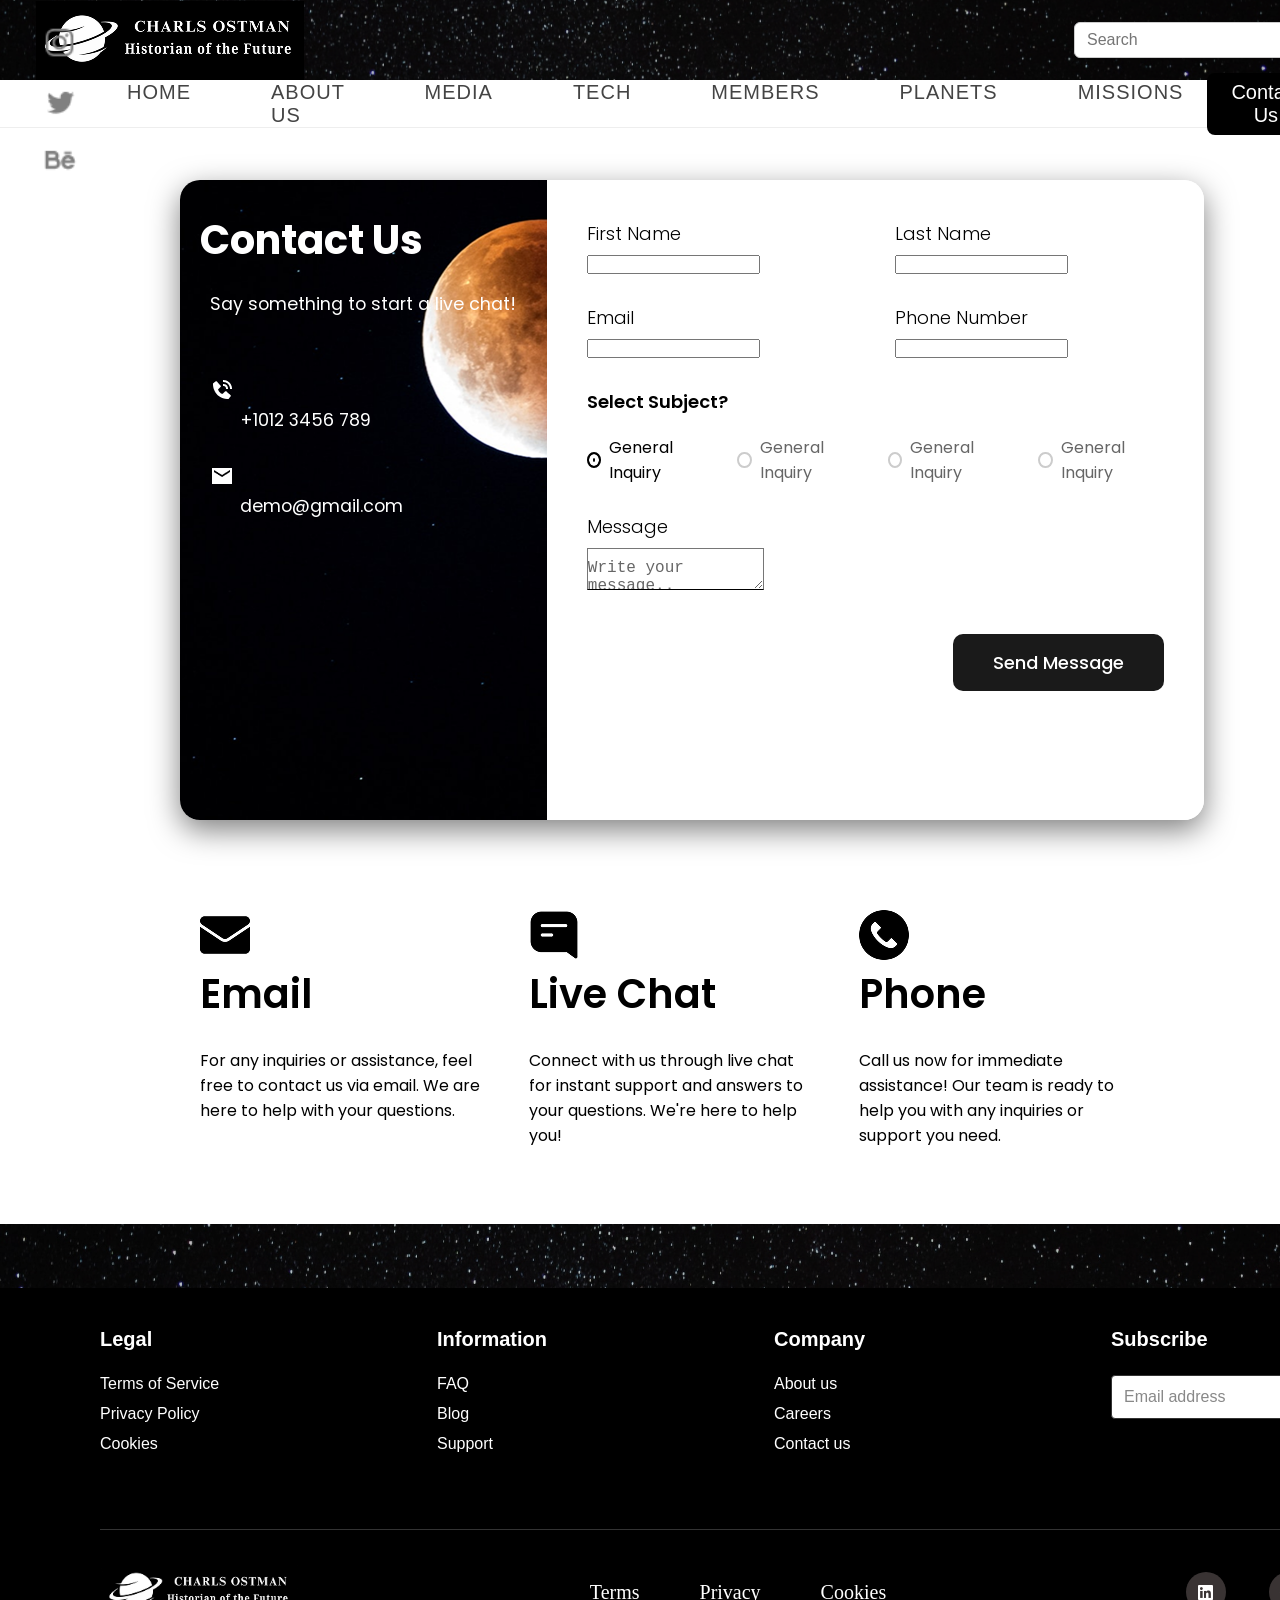
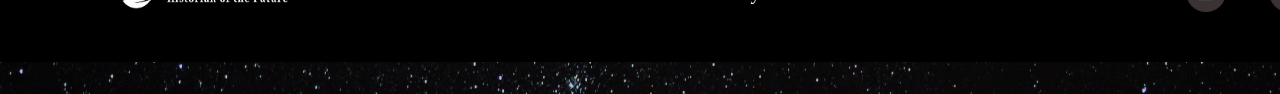
==== contact_us.html @ 1008c445 "first commit" ====
<!DOCTYPE html>
<html lang="en">
<head>
    <meta charset="UTF-8">
    <meta name="viewport" content="width=device-width, initial-scale=1.0">
     <link rel="stylesheet" href="css/style.css">
     <link rel="stylesheet" href="https://cdnjs.cloudflare.com/ajax/libs/font-awesome/6.5.1/css/all.min.css" integrity="sha512-..." crossorigin="anonymous" referrerpolicy="no-referrer" />
     <link rel="preconnect" href="https://fonts.googleapis.com">
     <link rel="preconnect" href="https://fonts.gstatic.com" crossorigin>
     <link href="https://fonts.googleapis.com/css2?family=Poppins:wght@500;600&display=swap" rel="stylesheet">
    <title>About Us</title>
</head>
<body>
     <header>
  <div class="navbar-top">
    <img src="assets/logo.png" alt="logo" class="navbar-logo">
    <div class="navbar-center">
      <input type="text" placeholder="Search" class="navbar-input">
    </div>
    <p class="navbar-lang">English
         <img src="assets/Icon pack.png" alt="arrow" class="navbar-arrow">
    </p>
    <div class="navbar-icons">
      <img src="assets/notification.png" alt="bell" class="navbar-bell">
      <img src="assets/Ellipse 1.png" alt="avatar" class="navbar-ellipse">
    </div>
  </div>

  <div class="navbar-bottom">
    <div class="navbar-social">
      <img src="assets/instagram.png" alt="instagram">
      <img src="assets/twitter.png" alt="twitter">
      <img src="assets/be.png" alt="behance">
    </div>

    <nav class="navbar-menu">
      <a href="index.html">HOME</a>
      <a href="about.html">ABOUT US</a>
      <a href="#">MEDIA</a>
      <a href="#">TECH</a>
      <a href="#">MEMBERS</a>
      <a href="planets.html">PLANETS</a>
      <a href="missions.html">MISSIONS</a>
    </nav>
    <button class="navbar-contact"><a href="contact_us.html">Contact Us</a></button>
  </div>
</header>

    <section class="contact-section">
        <div class="contact-card">
            <h2>Contact Us</h2>
            <p>Say something to start a live chat!</p>
        <div class="contact-info">
            <img src="assets/icon_font_2.png" alt="Phone">
            <p>+1012 3456 789</p>
            <img src="assets/icon_email_2.png" alt="email">
            <p>demo@gmail.com</p>
        </div>    
        </div>

        
    <div class="form-contact">
    <form action="#" method="POST">
        <div class="form-row">
            <div class="form-group">
                <label for="first-name">First Name</label>
                <input type="text" id="first-name" name="first-name" required>
            </div>
            <div class="form-group">
                <label for="last-name">Last Name</label>
                <input type="text" id="last-name" name="last-name" required>
            </div>
        </div>
  

        <div class="form-row">
            <div class="form-group">
                <label for="email">Email</label>
                <input type="email" id="email" name="email" required>
            </div>
            <div class="form-group">
                <label for="phone-number">Phone Number</label>
                <input type="tel" id="phone-number" name="phone-number">
            </div>
        </div>

        <div class="subject-selection">
            <p class="label-subject">Select Subject?</p>
            <div class="radio-group">
                <input type="radio" id="inquiry1" name="subject" value="General Inquiry" checked>
                <label for="inquiry1">General Inquiry</label>

                <input type="radio" id="inquiry2" name="subject" value="General Inquiry">
                <label for="inquiry2">General Inquiry</label>

                <input type="radio" id="inquiry3" name="subject" value="General Inquiry">
                <label for="inquiry3">General Inquiry</label>

                <input type="radio" id="inquiry4" name="subject" value="General Inquiry">
                <label for="inquiry4">General Inquiry</label>
            </div>
        </div>

        <div class="form-group message-area">
            <label for="message">Message</label>
            <textarea id="message" name="message" placeholder="Write your message.." required></textarea>
        </div>

        <button type="submit" class="send-message-btn"><a href="contact_us_success.html">Send Message</a></button>
    </form>
</div>
</section>

    <div class="contact-icon-columns">
        <div class="contact-icon-column">
            <img src="assets/icon-email.png" alt="icon-email">
          <h3>Email</h3>
          <p>For any inquiries or assistance, feel free to contact us via email. We are here to help with your questions.</p> 
        </div>

        <div class="contact-icon-column">
            <img src="assets/icon-chat.png" alt="icon-chat">
          <h3>Live Chat</h3>
          <p>Connect with us through live chat for instant support and answers to your questions. We're here to help you!</p> 
        </div>

        <div class="contact-icon-column">
            <img src="assets/icon-phone.png" alt="icon-phone">
          <h3>Phone</h3>
          <p>Call us now for immediate assistance! Our team is ready to help you with any inquiries or support you need.</p> 
        </div>
    </div>
    
    <footer class="footer">
    <div class="footer-content">
        <div class="footer-columns">
            <div class="footer-column">
                <h3>Legal</h3>
                <ul>
                    <li><a href="#">Terms of Service</a></li>
                    <li><a href="#">Privacy Policy</a></li>
                    <li><a href="#">Cookies</a></li>
                </ul>
            </div>
            <div class="footer-column">
                <h3>Information</h3>
                <ul>
                    <li><a href="#">FAQ</a></li>
                    <li><a href="#">Blog</a></li>
                    <li><a href="#">Support</a></li>
                </ul>
            </div>
            <div class="footer-column">
                <h3>Company</h3>
                <ul>
                    <li><a href="#">About us</a></li>
                    <li><a href="#">Careers</a></li>
                    <li><a href="#">Contact us</a></li>
                </ul>
            </div>

            <div class="footer-column">
                <h3>Subscribe</h3>
                <div class="subscribe-form">
                    <input type="email" placeholder="Email address">
                </div>
            </div>
        </div>

        <div class="footer-bottom">
            <div class="footer-logo">
                <img src="assets/logo.png" alt="Charles Ostman">
            </div>
            <div class="footer-links">
                <a href="#">Terms</a>
                <a href="#">Privacy</a>
                <a href="#">Cookies</a>
            </div>
            <div class="footer-social">
                <span class="footer-social-icon"><i class="fa-brands fa-linkedin"></i></span>
                <span class="footer-social-icon"><i class="fa-brands fa-facebook"></i></span>
                <span class="footer-social-icon"><i class="fa-brands fa-x-twitter"></i></span>
            </div>
        </div>
    </div>
</footer>
</body>
</html>
---- css/style.css ----
@import url('base.css'); 
@import url('sections.css');

header {
  width: 100%;
  position: fixed;
  top: 0;
  left: 0;
  z-index: 1000;
}

.navbar-top{
    width: 100%; 
    height: 80px;
    background: url(../assets/Footer\ Placeholder.png);
    background-repeat: no-repeat;
    background-position: center;
    background-size: cover;
    display: flex;
    align-items: center; 
    padding: 0 32px; gap: 16px;
}

#add-form-container{
    display: none; 
    margin: 20px 0; 
    padding: 15px; 
    border: 1px solid #ccc; 
    border-radius: 8px;
}

.navbar-arrow { 
    width: 20px; 
    height: 20px; 
    margin-left: 8px; 
}
.navbar-center { 
    display: flex; 
    align-items: center; 
    margin-right: 12px; 
}
.navbar-input {
    margin-left: 750px; 
    width: 320px; 
    height: 36px; 
    border-radius: 6px;
    border: 1px solid #ccc; 
    padding: 0 36px 0 12px; 
    font-size: 16px;
    background-size: 18px 18px;
}
.navbar-lang { 
    color: #fff; 
    font-family: 'Poppins', sans-serif; 
    font-weight: 100; 
    font-size: 16px; 
    margin-left: 30px; 
    display: flex; 
    align-items: center; 
}
.arrow { 
    font-size: 12px; 
    margin-left: 4px; 
}
.navbar-icons { 
    display: flex; 
    align-items: center;
    gap: 8px; 
}
.navbar-bell { 
    width: 40px; 
    height: 40px; 
    margin-left: 8px; 
}
.navbar-ellipse { 
    height: 36px; 
    width: 36px; 
    border-radius: 50%; 
    margin-left: 40px; 
    border: 2px solid #fff; 
}

.navbar-bottom {
    width: 100%; 
    height: 48px; 
    background: #fff; 
    display: flex;
    align-items: center; 
    padding: 0 32px; 
    gap: 24px; 
    box-sizing: border-box;
    border-bottom: 1px solid #eee;
}
.navbar-social img { 
    width: 55px;
    height: 55px; 
    margin-right: 16px; 
}
.navbar-menu { 
    display: flex; 
    gap: 80px; 
    flex: 1; 
    justify-content: center; }
.navbar-menu a { 
    font-family: 'Roboto', sans-serif;
    color: #444; 
    text-decoration: none; 
    font-size: 20px; 
    font-weight: 500; 
    letter-spacing: 1px;
}

.footer {
    background-image: url(../assets/Footer\ Placeholder.png); 
    color: white;
    padding: 64px 0 32px 0;
}
.footer-content { 
    background-color: #000;
    width: 1500px; 
    margin: 0 auto;
    padding: 40px 100px; 
}
.footer-columns { 
    display: grid; 
    grid-template-columns: repeat(4, 1fr); 
    gap: 48px; 
    margin-bottom: 64px; 
}
.footer-column h3 {
    font-family: 'Roboto', sans-serif;  
    color: white; 
    font-size: 20px; 
    margin-bottom: 24px; 
    font-weight: 600; 
}
.footer-column ul {
    font-family: 'Roboto', sans-serif;  
    list-style: none; 
    padding: 0; 
    margin: 0; 
}
.footer-column ul li { 
    margin-bottom: 12px; 
}
.footer-column ul li a { 
    color: #fff; 
    text-decoration: none; 
    font-size: 16px; 
    transition: color 0.2s;
 }
.footer-column ul li a:hover { 
    color: white; 
}
.subscribe-form input {
    width: 100%; 
    padding: 12px; 
    border: 1px solid #333; 
    border-radius: 4px;
    background: #fff; 
    color: #000; 
    font-size: 16px;
}
.subscribe-form input::placeholder { 
    color: #888; 
}
.footer-bottom { 
    padding-top: 32px; 
    border-top: 1px solid #333; 
    display: flex; 
    justify-content: space-between; 
    align-items: center;
 }
.footer-logo { 
    display: flex; 
    align-items: center; 
    gap: 12px; 
}
.footer-logo img { 
    height: 60px;
    width: 200px;
}
.footer-links { 
    display: flex; 
    gap: 60px; 
}
.footer-links a { 
    color: #fff; 
    text-decoration: none; 
    font-size: 20px; 
}
.footer-social { 
    display: flex; 
    gap: 25px; 
}

.footer-social-icon {
    background: #393333; 
    color: #ffffff; 
    border-radius: 50%; 
    width: 40px; 
    height: 40px;
    display: flex; 
    align-items: center; 
    justify-content: center; 
    font-size: 17px; 
    margin: 0 8px 0px 10px;
}

.contact-section-success {
  margin: 200px 0 80px 450px;
  display: flex; 
  flex-direction: column; 
  justify-content: center;
  align-items: center;
  width: 850px; 
  height: 300px;
  border-radius: 20px;
  overflow: hidden; 
  box-shadow: 0 10px 30px rgba(0, 0, 0, 0.3); 
  background: #fff;
}

.contact-success {
  font-family: 'Poppins', sans-serif;
  background-color: #000; 
  color: #fff; 
  font-size: 22px;
  font-weight: 500;
  padding: 20px 40px;
  border-radius: 15px;
  margin-bottom: 50px;
  text-align: center;
}
.done-btn {
  background-color: #fff; 
  color: #000; 
  padding: 12px 30px;
  font-size: 18px;
  font-weight: 500;
  cursor: pointer;
  border: 1px solid #000; 
  border-radius: 10px;
  transition: 0.3s;
}
.done-btn a{
    text-decoration: none;
    color: #000;
}

.done-btn:hover {
  background-color: #000;
  color: #fff;
}

.feature-grow-title{
    text-align: center;
    font-size: 35px;
    margin-bottom: 70px;
}

.feature-growers {
    display: flex;
    justify-content: center;
    max-width: 1200px; 
    margin: 0 auto; 
    gap: 30px; 
}
.feature-grower img{
display: block;
margin: 0 auto;
}

.feature-grower h4 {
    text-align: center;
    color: #000; 
    font-size: 20px; 
    margin: 10px 0; 
    font-weight: 600; 
}

.feature-grower p {
    list-style: none;
    padding: 0 40px 0 40px;
    margin-bottom: 70px;     
}

@media (max-width: 768px) {
    .footer-columns { 
        grid-template-columns: repeat(2, 1fr); 
    }
    .footer-bottom { 
        flex-direction: column; 
        gap: 24px; 
        text-align: center; 
    }
}
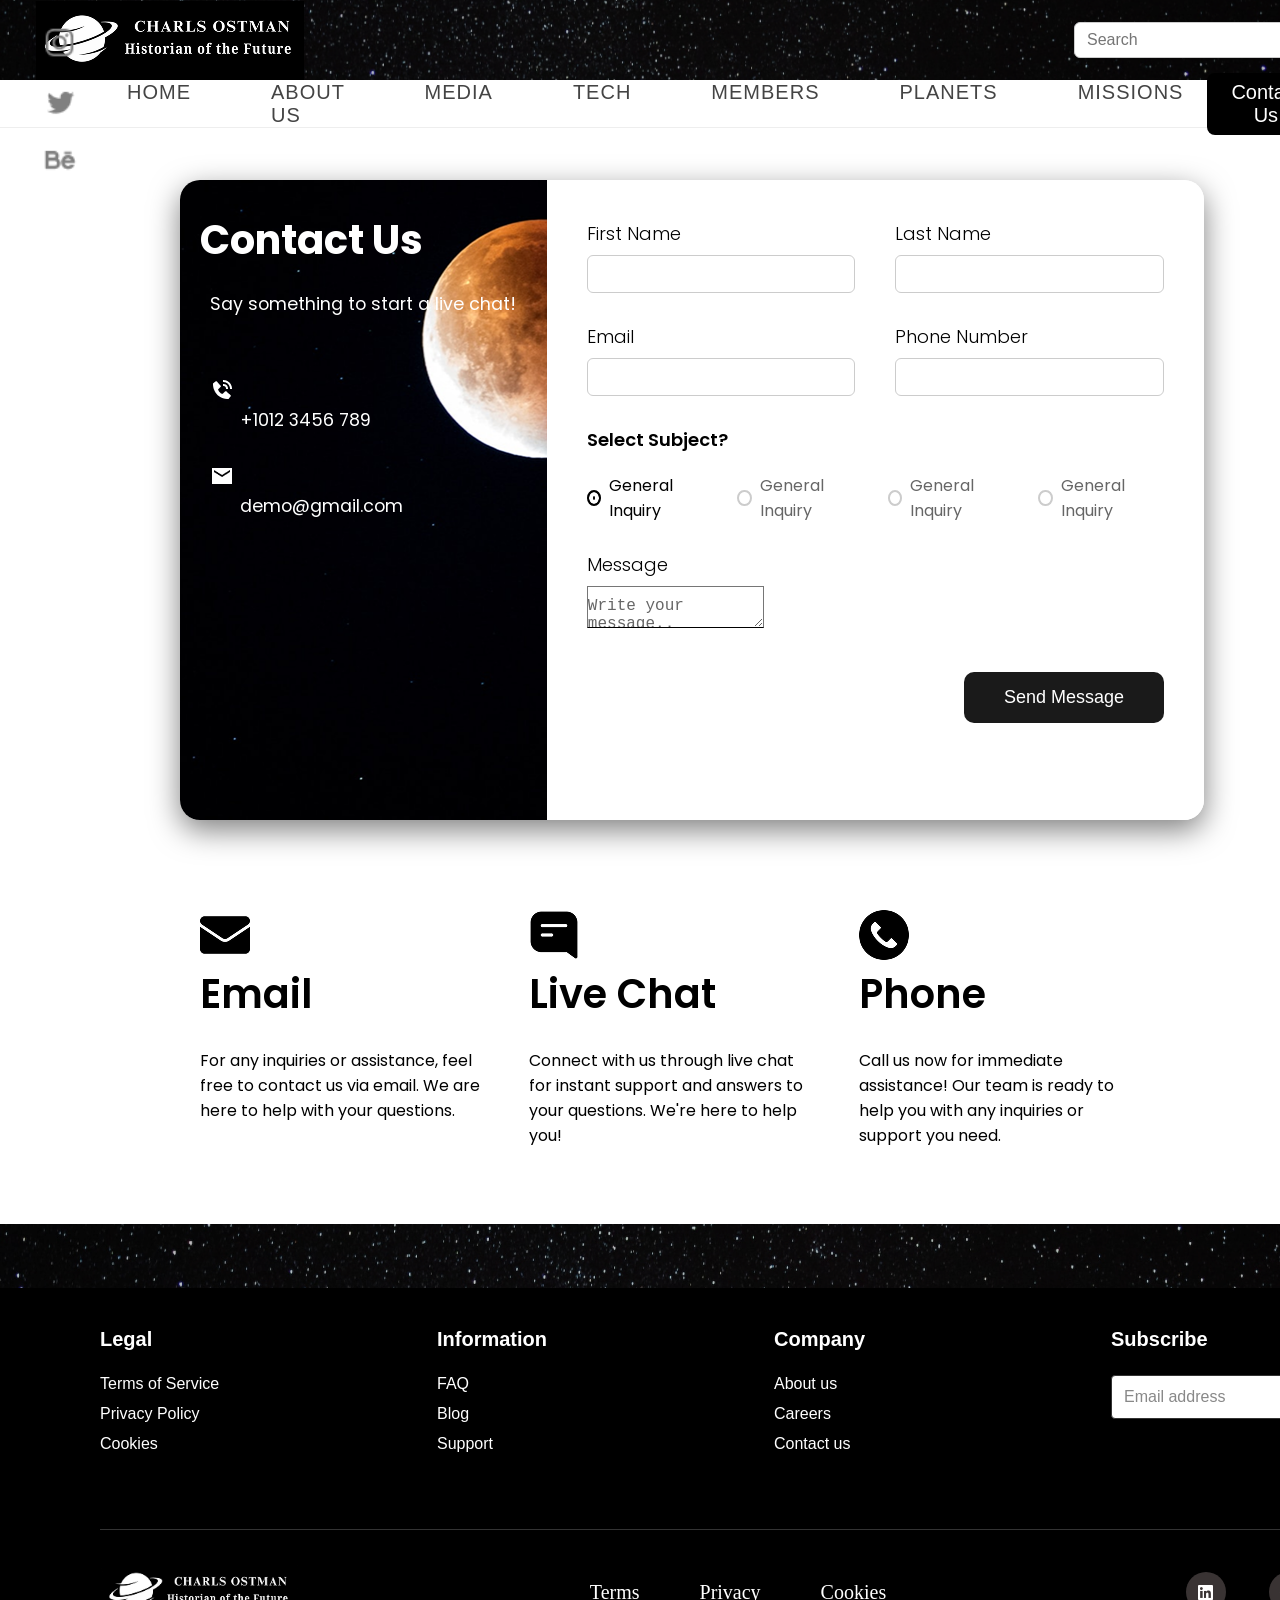
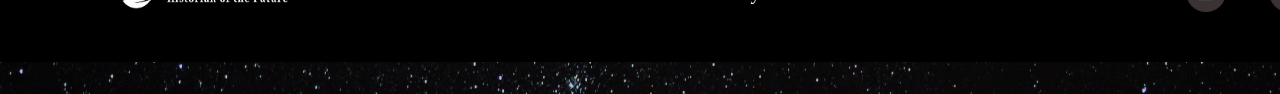
==== commit f7ced803: "finished validation form" ====
--- a/contact_us.html
+++ b/contact_us.html
@@ -8,6 +8,7 @@
      <link rel="preconnect" href="https://fonts.googleapis.com">
      <link rel="preconnect" href="https://fonts.gstatic.com" crossorigin>
      <link href="https://fonts.googleapis.com/css2?family=Poppins:wght@500;600&display=swap" rel="stylesheet">
+     <script src="scripts.js"></script>
     <title>About Us</title>
 </head>
 <body>
@@ -60,15 +61,15 @@
 
         
     <div class="form-contact">
-    <form action="#" method="POST">
+    <form id="contact-form" onsubmit="return validateForm()">
         <div class="form-row">
             <div class="form-group">
                 <label for="first-name">First Name</label>
-                <input type="text" id="first-name" name="first-name" required>
+                <input class="form-input" type="text" id="first-name" name="first-name">
             </div>
             <div class="form-group">
                 <label for="last-name">Last Name</label>
-                <input type="text" id="last-name" name="last-name" required>
+                <input class="form-input" type="text" id="last-name" name="last-name">
             </div>
         </div>
   
@@ -76,11 +77,11 @@
         <div class="form-row">
             <div class="form-group">
                 <label for="email">Email</label>
-                <input type="email" id="email" name="email" required>
+                <input class="form-input" type="email" id="email" name="email">
             </div>
             <div class="form-group">
                 <label for="phone-number">Phone Number</label>
-                <input type="tel" id="phone-number" name="phone-number">
+                <input class="form-input" type="tel" id="phone-number" name="phone-number">
             </div>
         </div>
 
@@ -103,10 +104,10 @@
 
         <div class="form-group message-area">
             <label for="message">Message</label>
-            <textarea id="message" name="message" placeholder="Write your message.." required></textarea>
+            <textarea id="message" name="message" placeholder="Write your message.."></textarea>
         </div>
 
-        <button type="submit" class="send-message-btn"><a href="contact_us_success.html">Send Message</a></button>
+        <button type="submit" class="send-message-btn">Send Message</button>
     </form>
 </div>
 </section>
--- a/css/style.css
+++ b/css/style.css
@@ -28,6 +28,27 @@
     border: 1px solid #ccc; 
     border-radius: 8px;
 }
+
+.form-input {
+  border: 1px solid #ccc;
+  padding: 10px;
+  border-radius: 6px;
+  width: 100%;
+  box-sizing: border-box;
+  transition: border-color 0.3s ease;
+  font-family: inherit;
+}
+
+.form-input:focus {
+  outline: none;
+  border-color: #007bff;
+}
+
+.form-input.error {
+  border-color: red ;
+  background-color: #ffe6e6;
+}
+
 
 .navbar-arrow { 
     width: 20px; 
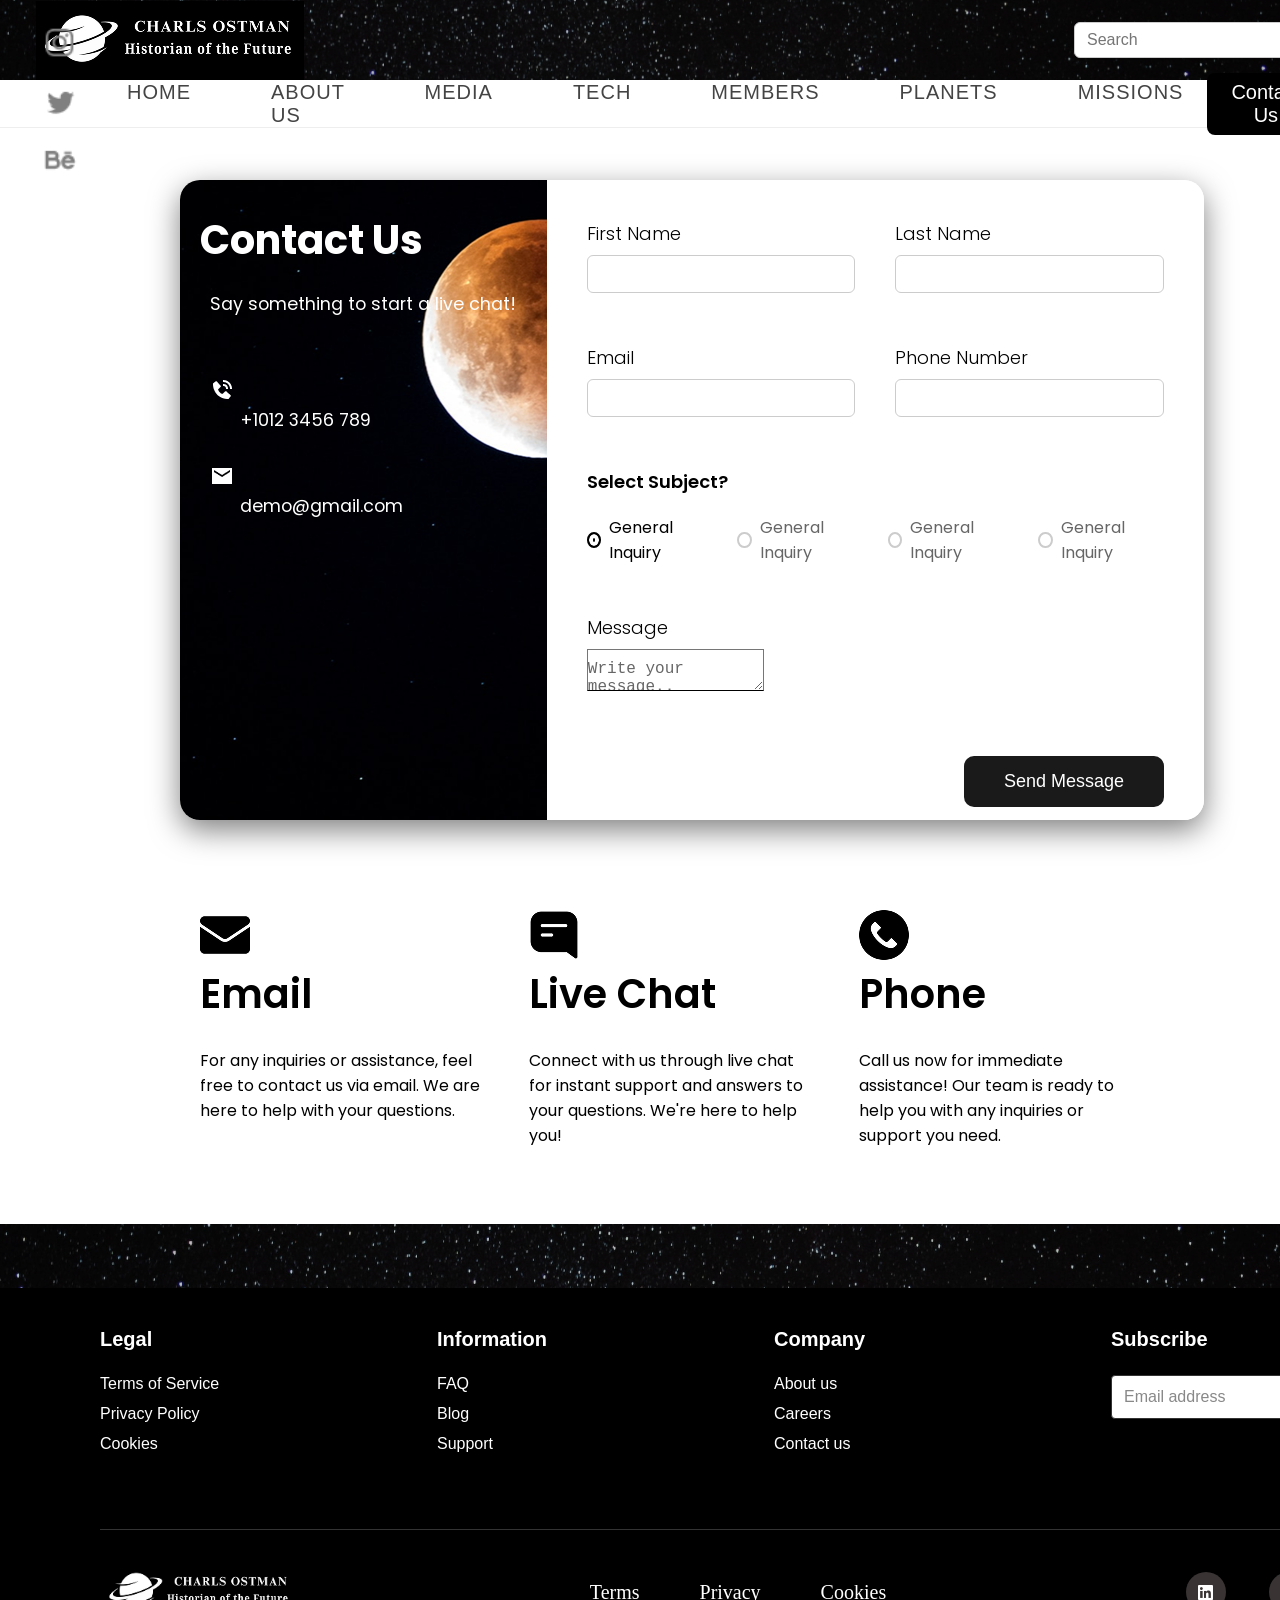
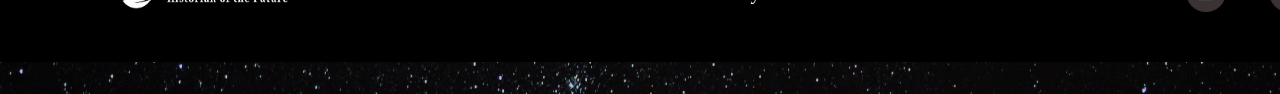
==== commit cdc13ac6: "finished all tasks" ====
--- a/contact_us.html
+++ b/contact_us.html
@@ -61,15 +61,17 @@
 
         
     <div class="form-contact">
-    <form id="contact-form" onsubmit="return validateForm()">
+    <form id="contact-form" onsubmit="return validateForm(event)">
         <div class="form-row">
             <div class="form-group">
                 <label for="first-name">First Name</label>
                 <input class="form-input" type="text" id="first-name" name="first-name">
+                <span class="error-message" id="error-first-name"></span>
             </div>
             <div class="form-group">
                 <label for="last-name">Last Name</label>
                 <input class="form-input" type="text" id="last-name" name="last-name">
+                <span class="error-message" id="error-last-name"></span>
             </div>
         </div>
   
@@ -78,10 +80,12 @@
             <div class="form-group">
                 <label for="email">Email</label>
                 <input class="form-input" type="email" id="email" name="email">
+                <span class="error-message" id="error-email"></span>
             </div>
             <div class="form-group">
                 <label for="phone-number">Phone Number</label>
                 <input class="form-input" type="tel" id="phone-number" name="phone-number">
+                <span class="error-message" id="error-phone-number"></span>
             </div>
         </div>
 
@@ -100,14 +104,16 @@
                 <input type="radio" id="inquiry4" name="subject" value="General Inquiry">
                 <label for="inquiry4">General Inquiry</label>
             </div>
+            <span class="error-message" id="error-subject"></span>
         </div>
 
         <div class="form-group message-area">
             <label for="message">Message</label>
             <textarea id="message" name="message" placeholder="Write your message.."></textarea>
+            <span class="error-message" id="error-message"></span>
         </div>
 
-        <button type="submit" class="send-message-btn">Send Message</button>
+        <button type="submit" class="send-message-btn" >Send Message</button>
     </form>
 </div>
 </section>
--- a/css/style.css
+++ b/css/style.css
@@ -21,12 +21,35 @@
     padding: 0 32px; gap: 16px;
 }
 
+.error-message {
+  color: red;
+  font-size: 12px;
+  margin-top: 5px;
+  display: block;
+  min-height: 16px;
+}
+
+#agency-filter {
+  padding: 8px 12px;
+  border: 1px solid #ccc;
+  border-radius: 6px;
+  font-size: 14px;
+  margin-left: 10px;
+  background: white;
+  cursor: pointer;
+}
+
+.search-add-mission {
+  display: flex;
+  align-items: center;
+  gap: 10px;
+  flex-wrap: wrap;
+}
+
 #add-form-container{
     display: none; 
     margin: 20px 0; 
     padding: 15px; 
-    border: 1px solid #ccc; 
-    border-radius: 8px;
 }
 
 .form-input {
@@ -39,16 +62,58 @@
   font-family: inherit;
 }
 
-.form-input:focus {
-  outline: none;
-  border-color: #007bff;
-}
-
-.form-input.error {
-  border-color: red ;
-  background-color: #ffe6e6;
-}
-
+.form-input.error,
+textarea.error {
+  border-color: red !important;
+  box-shadow: 0 0 3px red;
+}
+
+.modal{
+    display: none;
+    position: fixed;
+    z-index: 1000;
+    left: 0;
+    top: 0;
+    width: 100%;
+    height: 100%;
+    background-color: rgba(0, 0, 0, 0.5);
+    justify-content: center;
+    align-items: center;
+}
+
+.modal-content{
+    background-color: white;
+    padding: 20px;
+    border-radius: 10px;
+    width: 90%;
+    max-width: 500px;
+    border: none;
+    position: relative;
+}
+
+.modal-content h3{
+    margin-top: 0;
+  color: #1a5fb4;
+  text-align: center;
+}
+
+.modal-content label {
+  display: block;
+  margin-top: 12px;
+  font-weight: bold;
+  color: #333;
+}
+
+.new-name,.new-agency,
+.new-date,.new-image,
+.new-objective{
+  width: 100%;
+  padding: 8px;
+  margin-top: 5px;
+  border: 1px solid #ccc;
+  border-radius: 5px;
+  box-sizing: border-box;
+}
 
 .navbar-arrow { 
     width: 20px; 
@@ -88,7 +153,8 @@
     align-items: center;
     gap: 8px; 
 }
-.navbar-bell { 
+
+.navbar-star { 
     width: 40px; 
     height: 40px; 
     margin-left: 8px; 
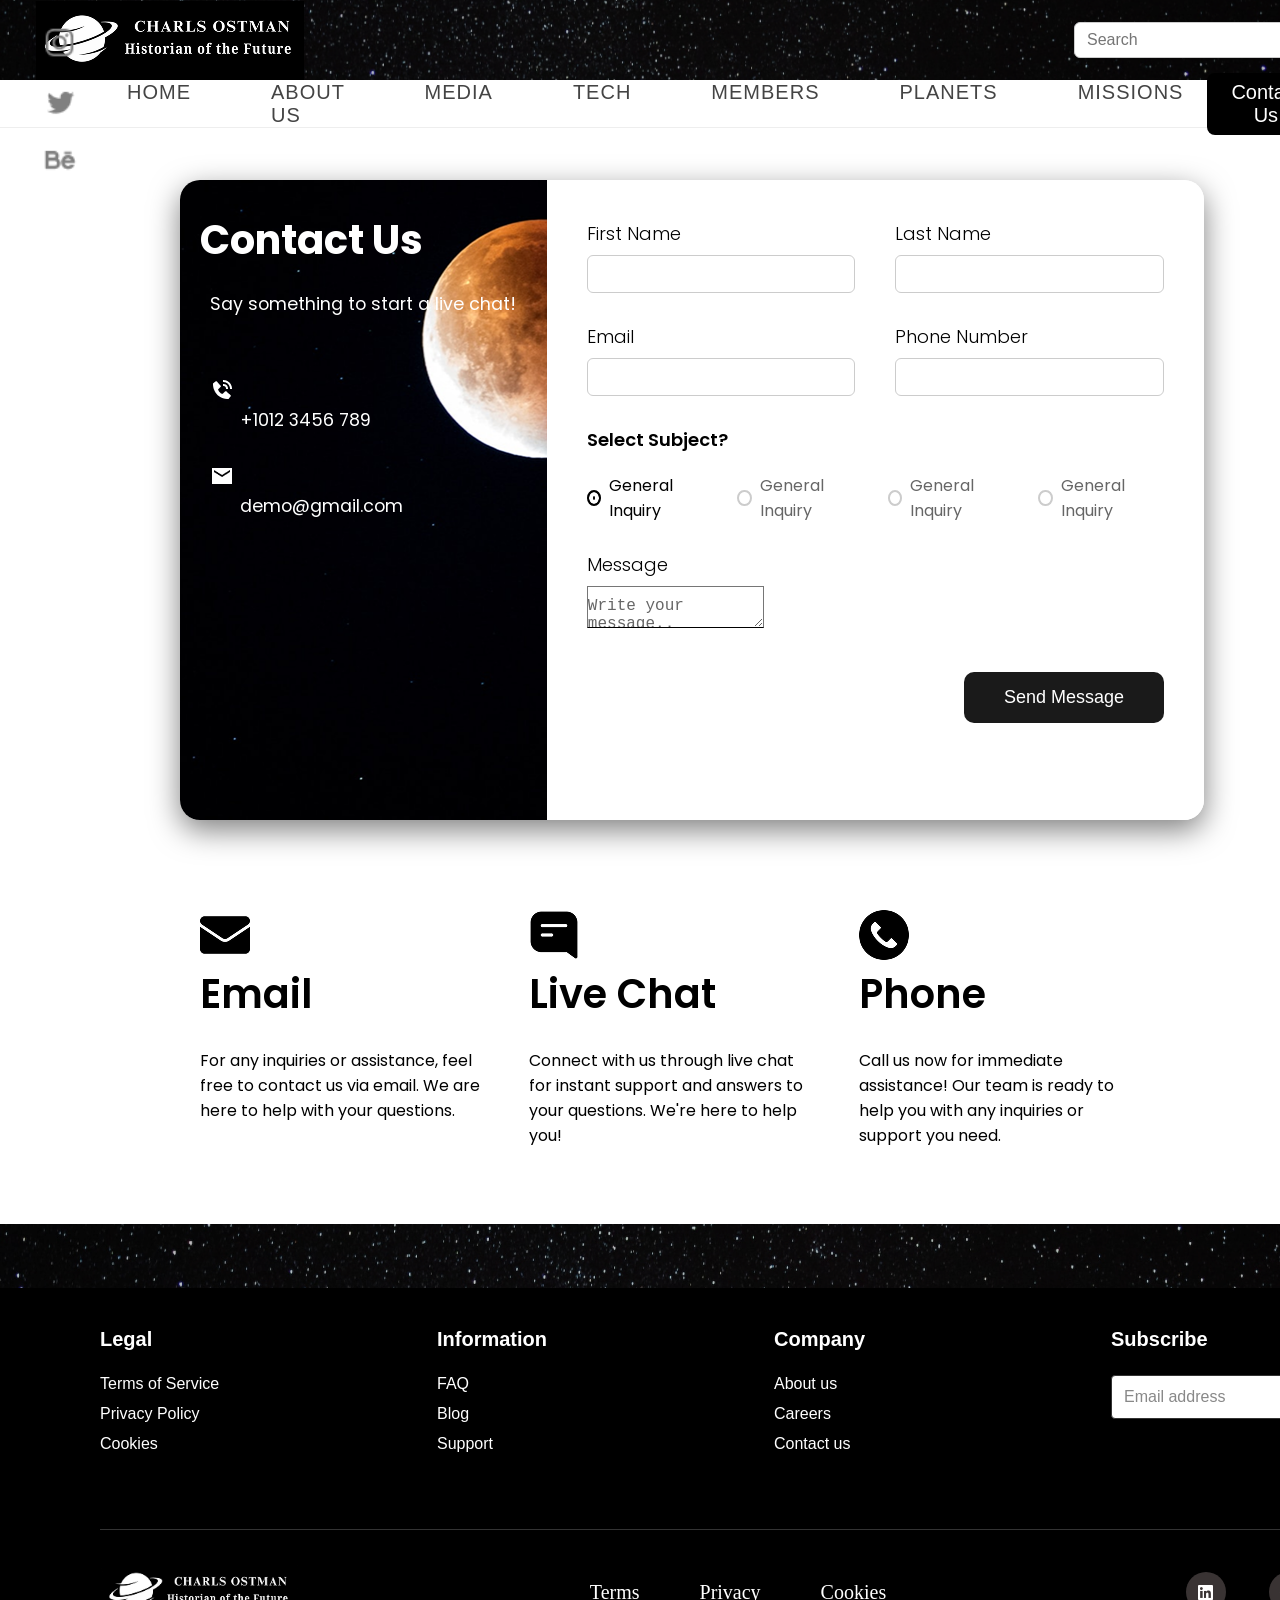
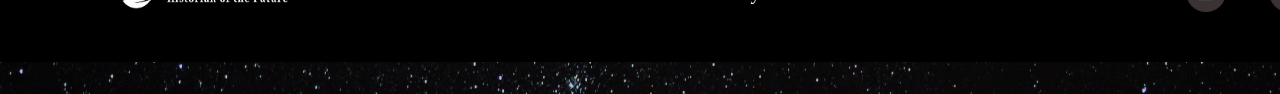
==== commit 50772cf8: "all done" ====
--- a/contact_us.html
+++ b/contact_us.html
@@ -113,7 +113,9 @@
             <span class="error-message" id="error-message"></span>
         </div>
 
-        <button type="submit" class="send-message-btn" >Send Message</button>
+        <button type="submit" class="send-message-btn" onclick="return validateAndSubmit(event)">
+  Send Message
+</button>
     </form>
 </div>
 </section>
--- a/css/style.css
+++ b/css/style.css
@@ -32,18 +32,32 @@
 #agency-filter {
   padding: 8px 12px;
   border: 1px solid #ccc;
-  border-radius: 6px;
   font-size: 14px;
   margin-left: 10px;
   background: white;
   cursor: pointer;
-}
-
+  width: 350px;
+  height: 50px;
+  font-size: 25px;
+  border: 2px solid #000;
+}
+#year-filter {
+  padding: 8px 12px;
+  border: 1px solid #ccc;
+  font-size: 14px;
+  margin-left: 10px;
+  background: white;
+  cursor: pointer;
+  width: 350px;
+  height: 50px;
+  font-size: 25px;
+  border: 2px solid #000;
+}
 .search-add-mission {
   display: flex;
-  align-items: center;
+  justify-content: space-around;
   gap: 10px;
-  flex-wrap: wrap;
+  margin: 0 0 40px 0;
 }
 
 #add-form-container{
@@ -92,7 +106,7 @@
 }
 
 .modal-content h3{
-    margin-top: 0;
+  margin-top: 0;
   color: #1a5fb4;
   text-align: center;
 }
@@ -115,11 +129,7 @@
   box-sizing: border-box;
 }
 
-.navbar-arrow { 
-    width: 20px; 
-    height: 20px; 
-    margin-left: 8px; 
-}
+
 .navbar-center { 
     display: flex; 
     align-items: center; 
@@ -135,15 +145,147 @@
     font-size: 16px;
     background-size: 18px 18px;
 }
-.navbar-lang { 
-    color: #fff; 
-    font-family: 'Poppins', sans-serif; 
-    font-weight: 100; 
-    font-size: 16px; 
-    margin-left: 30px; 
-    display: flex; 
-    align-items: center; 
-}
+.navbar_favorit_btn{
+    display: flex;
+    align-items: center;
+    gap: 3px;
+     width: 80px;
+     height: 45px;
+     background: none;
+     border: 2px solid #fff;
+     border-radius: 10px;
+     padding: 0 20px 0 0 ;
+}
+
+.fav-top {
+  display: flex;
+  justify-content: space-between;
+  align-items: center;
+  padding: 15px 20px;
+  background: #1a1a2e;
+  color: white;
+}
+
+.fav-top h3 {
+  font-family: 'Poppins', sans-serif;
+  font-weight: 100;  
+  margin: 0;
+  font-size: 1.6rem;
+  letter-spacing: 0.5px;
+}
+.fav-bt {
+  background: none;
+  border: none;
+  font-size: 1.4rem;
+  cursor: pointer;
+  width: 36px;
+  height: 36px;
+  display: flex;
+  align-items: center;
+  justify-content: center;
+  border-radius: 50%;
+  transition: 0.2s
+}
+.fav-bt img{
+    width: 36px;
+    height: 36px;
+}
+.fav-mis {
+  height: 500px;
+  overflow-y: auto;
+  padding: 10px;
+}
+.fav-mission-item {
+  height: 270px;  
+  display: flex;
+  align-items: center;
+  padding: 10px;
+  border-bottom: 1px solid #eee;
+  transition: 0.2s;
+}
+.fav-mission-item img {
+  width: 320px;
+  height: 170px;
+  border-radius: 8px;
+  margin-right: 12px;
+}
+
+.fav-mission-item h4 {
+  margin: 0 0 4px 0;
+  font-size: 1.1rem;
+  font-weight: 600;
+  color: #1a1a2e;
+}
+
+.fav-mission-item p {
+  margin: 0;
+  font-size: 0.9rem;
+  color: #666;
+}
+
+
+
+.fav-mis p {
+  text-align: center;
+  color: #999;
+  font-style: italic;
+  padding: 30px 20px;
+  margin: 0;
+}
+
+.navbar_favorit_btn {
+  position: relative;
+  background: none;
+  border: none;
+  cursor: pointer;
+  display: flex;
+  align-items: center;
+  gap: 5px;
+  padding: 8px;
+}
+
+.navbar_favorit_btn img {
+  width: 24px;
+  height: 24px;
+}
+
+.icons-btns{
+    display: flex;
+    flex-direction: row;
+}
+#favBtn-num {
+  color: white;
+  width: 25px;
+  height: 25px;
+  font-size: 25px;
+  display: flex;
+  align-items: center;
+  justify-content: center;
+  font-weight: bold;
+}
+
+.favorit_missions_card {
+  display: none;
+  position: absolute;
+  top: 70px;
+  right: 20px;
+  width: 800px;
+  height: fit-content;
+  background: white;
+  border-radius: 12px;
+  box-shadow: 0 10px 30px rgba(0,0,0,0.2);
+  z-index: 1000;
+  overflow: hidden;
+  font-family: 'Poppins', sans-serif;
+}
+
+.navbar_favorit_btn img{
+     width: 40px;
+     height: 40px;
+     
+}
+
+
 .arrow { 
     font-size: 12px; 
     margin-left: 4px; 
@@ -372,6 +514,31 @@
     margin-bottom: 70px;     
 }
 
+.error-message {
+  display: none;
+  color: #e63946;
+  font-size: 14px;
+  font-family: 'Poppins', sans-serif;
+  margin-top: 6px;
+  min-height: 20px;
+}
+
+.form-input.error,
+textarea.error {
+  border-bottom: 2px solid #e63946 !important;
+}
+
+.form-input:focus,
+textarea:focus {
+  outline: none;
+  border-bottom: 2px solid #1a1a1a;
+}
+
+.form-input.error:focus,
+textarea.error:focus {
+  border-bottom: 2px solid #e63946 !important;
+}
+
 @media (max-width: 768px) {
     .footer-columns { 
         grid-template-columns: repeat(2, 1fr); 
